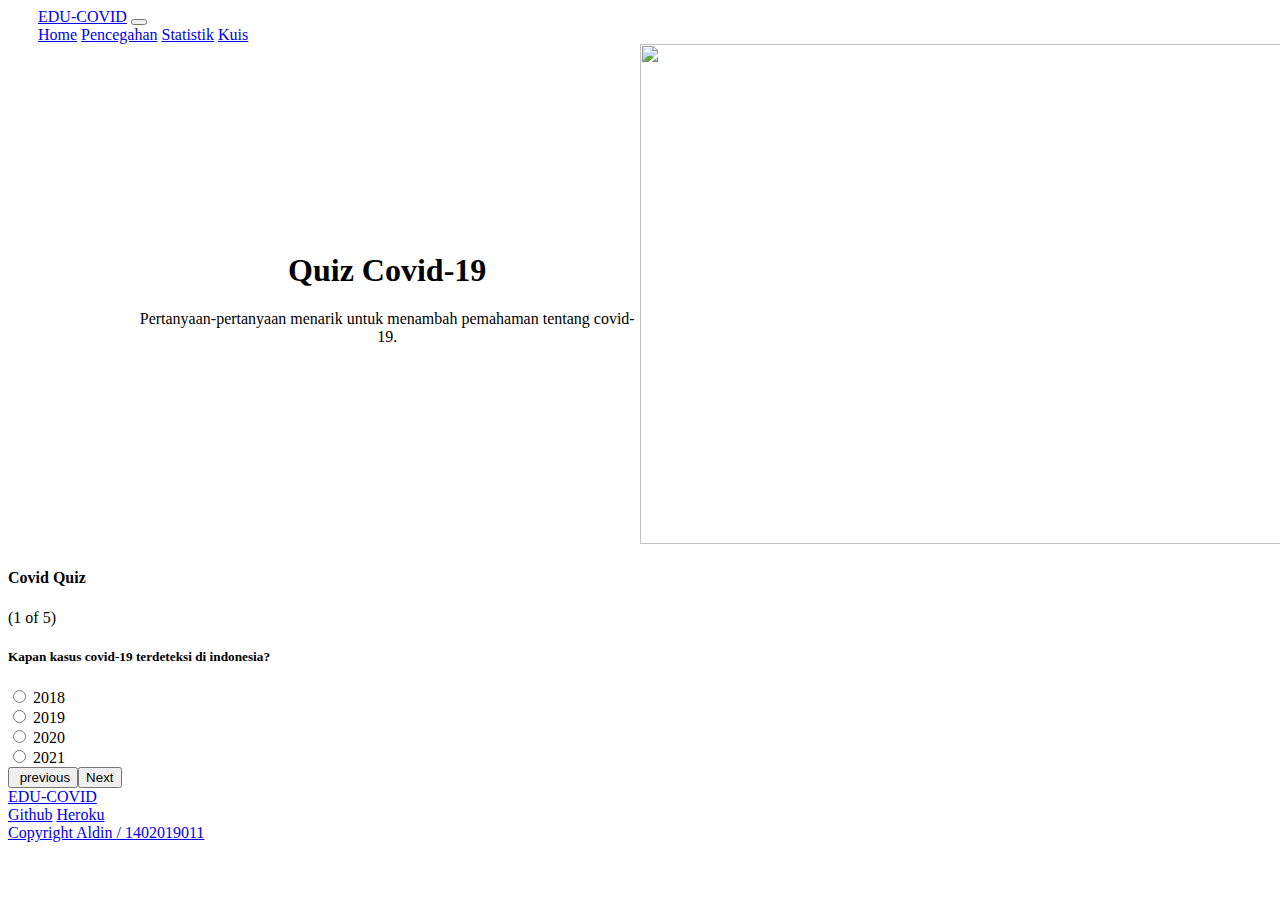
==== kuis.html @ f208ec77 "Add files via upload" ====
<!doctype html>
<html lang="en">

<head>
    <meta charset="utf-8">
    <meta name="viewport" content="width=device-width, initial-scale=1">
    <link href="https://cdn.jsdelivr.net/npm/bootstrap@5.0.0-beta3/dist/css/bootstrap.min.css" rel="stylesheet"
        integrity="sha384-eOJMYsd53ii+scO/bJGFsiCZc+5NDVN2yr8+0RDqr0Ql0h+rP48ckxlpbzKgwra6" crossorigin="anonymous">
    <link rel="stylesheet" href="style.css">
    <title>EDU-COVID / Aldin-1402019011</title>
</head>

<body class="d-flex flex-column min-vh-100">

    <header>
        <nav class="navbar navbar-expand-lg navbar-light">
            <div class="container-fluid">
                <a class="navbar-brand" href="#">EDU-COVID</a>
                <button class="navbar-toggler" type="button" data-bs-toggle="collapse"
                    data-bs-target="#navbarNavAltMarkup" aria-controls="navbarNavAltMarkup" aria-expanded="false"
                    aria-label="Toggle navigation">
                    <span class="navbar-toggler-icon"></span>
                </button>
                <div class="collapse navbar-collapse" id="navbarNavAltMarkup">
                    <div class="navbar-nav ms-auto">
                        <a class="nav-link" href="index.html">Home</a>
                        <a class="nav-link" href="pencegahan.html">Pencegahan</a>
                        <a class="nav-link " href="statistik.html">Statistik</a>
                        <a class="nav-link active" aria-current="page" href="#">Kuis</a>
                    </div>
                </div>
            </div>
        </nav>
    </header>


    <content>
        <div class="header-parent">
            <div class="header-child">
                <h1>Quiz Covid-19</h1>
                <p>Pertanyaan-pertanyaan menarik untuk menambah pemahaman tentang covid-19.</p>
            </div>
            <div class="header-child">
                <img src="image/header.jpg" alt="">
            </div>
        </div>

        <div class="container mt-5">
            <div class="d-flex justify-content-center row">
                <div class="col-md-10 col-lg-10">
                    <div class="border">
                        <div class="question bg-white p-3 border-bottom">
                            <div class="d-flex flex-row justify-content-between align-items-center mcq">
                                <h4>Covid Quiz</h4><span>(1 of 5)</span>
                            </div>
                        </div>
                        <div class="question bg-white p-3 border-bottom">
                            <div class="d-flex flex-row align-items-center question-title">
                                <h5 class="mt-1 ml-2">Kapan kasus covid-19 terdeteksi di indonesia?</h5>
                            </div>
                            <div class="ans ml-2">
                                <label class="radio" id="question1"> <input type="radio" name="2018" value="2018">
                                    <span>2018</span>
                                </label>
                            </div>
                            <div class="ans ml-2">
                                <label class="radio" id="question2"> <input type="radio" name="2019" value="2019">
                                    <span>2019</span>
                                </label>
                            </div>
                            <div class="ans ml-2">
                                <label class="radio" id="question3"> <input type="radio" name="2020" value="2020">
                                    <span>2020</span>
                                </label>
                            </div>
                            <div class="ans ml-2">
                                <label class="radio" id="question4"> <input type="radio" name="2021" value="2021">
                                    <span>2021</span>
                                </label>
                            </div>
                        </div>
                        <div class="d-flex flex-row justify-content-between align-items-center p-3 bg-white"><button
                                class="btn btn-primary d-flex align-items-center btn-danger" type="button"><i
                                    class="fa fa-angle-left mt-1 mr-1"></i>&nbsp;previous</button><button
                                class="btn btn-primary border-success align-items-center btn-success"
                                type="button">Next<i class="fa fa-angle-right ml-2"></i></button></div>
                    </div>
                </div>
            </div>
        </div>

    </content>


    <footer class="mt-auto">
        <nav class="navbar navbar-expand-lg navbar-light">
            <div class="container-fluid">
                <a class="navbar-brand" href="#">EDU-COVID</a>

                <div class="navbar-nav m-auto">
                    <a class="nav-link" aria-current="page" href="#">Github</a>
                    <a class="nav-link" href="#">Heroku</a>
                </div>

                <div class="navbar-nav ms-auto">
                    <a class="nav-link" aria-current="page" href="#">Copyright Aldin / 1402019011</a>
                </div>
            </div>
        </nav>
    </footer>




    <script src="https://cdn.jsdelivr.net/npm/bootstrap@5.0.0-beta3/dist/js/bootstrap.bundle.min.js"
        integrity="sha384-JEW9xMcG8R+pH31jmWH6WWP0WintQrMb4s7ZOdauHnUtxwoG2vI5DkLtS3qm9Ekf"
        crossorigin="anonymous"></script>

</body>

</html>
---- style.css ----
body {
    box-sizing: border-box;
}

header {
    padding: 0 30px;
}

.header-parent {
    display: flex;
    justify-content: center;
    align-items: center;
    width: 100%;
    text-align: center;
}

.header-child {
    width: 40%;
}

.header-child img {
    width: 650px;
    height: 500px;
}

.card-group {
    margin: 20px 0;
}

.title-content {
    text-align: center;
}
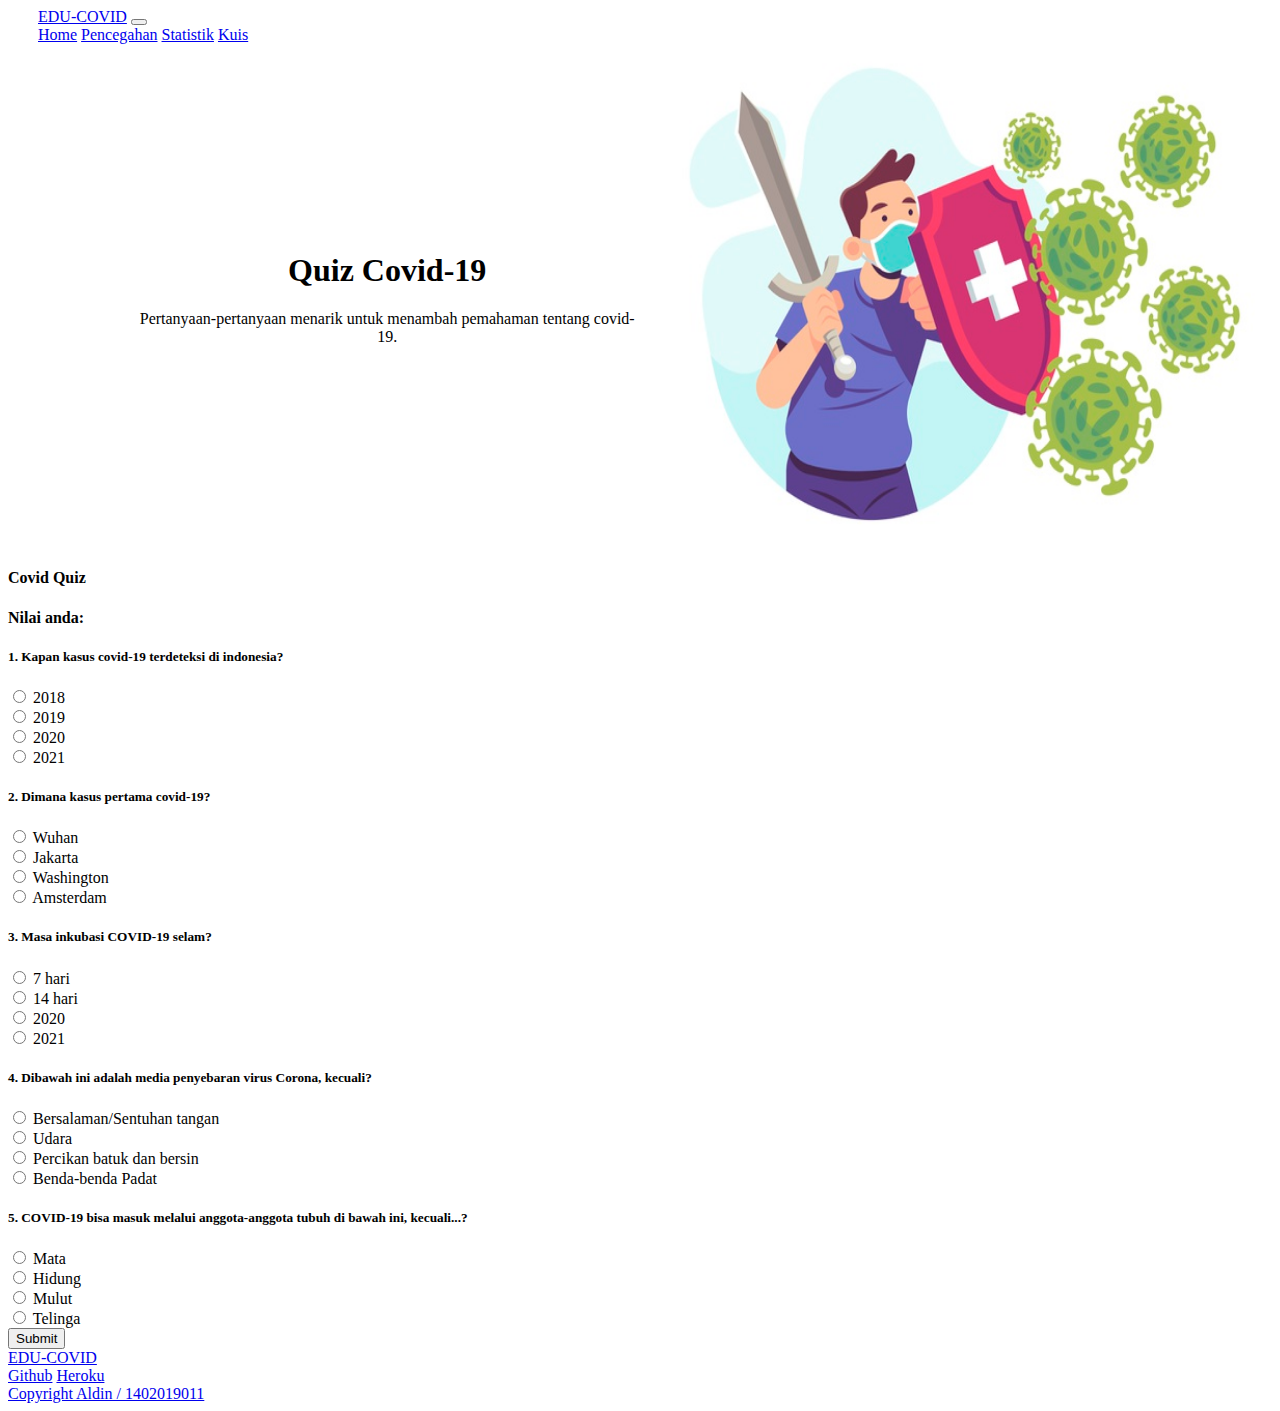
==== commit d5d66235: "Update kuis.html" ====
--- a/kuis.html
+++ b/kuis.html
@@ -8,6 +8,7 @@
         integrity="sha384-eOJMYsd53ii+scO/bJGFsiCZc+5NDVN2yr8+0RDqr0Ql0h+rP48ckxlpbzKgwra6" crossorigin="anonymous">
     <link rel="stylesheet" href="style.css">
     <title>EDU-COVID / Aldin-1402019011</title>
+
 </head>
 
 <body class="d-flex flex-column min-vh-100">
@@ -51,39 +52,174 @@
                     <div class="border">
                         <div class="question bg-white p-3 border-bottom">
                             <div class="d-flex flex-row justify-content-between align-items-center mcq">
-                                <h4>Covid Quiz</h4><span>(1 of 5)</span>
+                                <h4>Covid Quiz</h4>
+                                <h4 id="shownilai">Nilai anda: <span id="nilainya"></span></h4>
                             </div>
                         </div>
                         <div class="question bg-white p-3 border-bottom">
-                            <div class="d-flex flex-row align-items-center question-title">
-                                <h5 class="mt-1 ml-2">Kapan kasus covid-19 terdeteksi di indonesia?</h5>
-                            </div>
-                            <div class="ans ml-2">
-                                <label class="radio" id="question1"> <input type="radio" name="2018" value="2018">
-                                    <span>2018</span>
-                                </label>
-                            </div>
-                            <div class="ans ml-2">
-                                <label class="radio" id="question2"> <input type="radio" name="2019" value="2019">
-                                    <span>2019</span>
-                                </label>
-                            </div>
-                            <div class="ans ml-2">
-                                <label class="radio" id="question3"> <input type="radio" name="2020" value="2020">
-                                    <span>2020</span>
-                                </label>
-                            </div>
-                            <div class="ans ml-2">
-                                <label class="radio" id="question4"> <input type="radio" name="2021" value="2021">
-                                    <span>2021</span>
-                                </label>
+                            <div class="listpertanyaan" id="pertanyaan1">
+                                <div class="d-flex flex-row align-items-center question-title">
+                                    <h5 class="mt-1 ml-2">1. Kapan kasus covid-19 terdeteksi di indonesia?</h5>
+                                </div>
+                                <div class="ans ml-2">
+                                    <label class="radio">
+                                        <input id="q1-1" type="radio" name="pertanyaan1" value="2018">
+                                        <span>2018</span>
+                                    </label>
+                                </div>
+                                <div class="ans ml-2">
+                                    <label class="radio">
+                                        <input id="q1-2" type="radio" name="pertanyaan1" value="2019">
+                                        <span>2019</span>
+                                    </label>
+                                </div>
+                                <div class="ans ml-2">
+                                    <label class="radio">
+                                        <input id="q1-3" type="radio" name="pertanyaan1" value="2020">
+                                        <span>2020</span>
+                                    </label>
+                                </div>
+                                <div class="ans ml-2">
+                                    <label class="radio">
+                                        <input id="q1-4" type="radio" name="pertanyaan1" value="2021">
+                                        <span>2021</span>
+                                    </label>
+                                </div>
+
+                            </div>
+
+                            <div class="listpertanyaan" id="pertanyaan2">
+                                <div class="d-flex flex-row align-items-center question-title">
+                                    <h5 class="mt-1 ml-2">2. Dimana kasus pertama covid-19?</h5>
+                                </div>
+                                <div class="ans ml-2">
+                                    <label class="radio">
+                                        <input id="q2-1" type="radio" name="pertanyaan2" value="Wuhan">
+                                        <span>Wuhan</span>
+                                    </label>
+                                </div>
+                                <div class="ans ml-2">
+                                    <label class="radio">
+                                        <input id="q2-2" type="radio" name="pertanyaan2" value="Jakarta">
+                                        <span>Jakarta</span>
+                                    </label>
+                                </div>
+                                <div class="ans ml-2">
+                                    <label class="radio">
+                                        <input id="q2-3" type="radio" name="pertanyaan2" value="Washington">
+                                        <span>Washington</span>
+                                    </label>
+                                </div>
+                                <div class="ans ml-2">
+                                    <label class="radio">
+                                        <input id="q2-4" type="radio" name="pertanyaan2" value="Amsterdam">
+                                        <span>Amsterdam</span>
+                                    </label>
+                                </div>
+
+                            </div>
+
+                            <div class="listpertanyaan" id="pertanyaan3">
+                                <div class="d-flex flex-row align-items-center question-title">
+                                    <h5 class="mt-1 ml-2">3. Masa inkubasi COVID-19 selam?</h5>
+                                </div>
+                                <div class="ans ml-2">
+                                    <label class="radio">
+                                        <input id="q3-1" type="radio" name="pertanyaan3" value="7 hari">
+                                        <span>7 hari</span>
+                                    </label>
+                                </div>
+                                <div class="ans ml-2">
+                                    <label class="radio">
+                                        <input id="q3-2" type="radio" name="pertanyaan3" value="14 hari">
+                                        <span>14 hari</span>
+                                    </label>
+                                </div>
+                                <div class="ans ml-2">
+                                    <label class="radio">
+                                        <input id="q3-3" type="radio" name="pertanyaan3" value="2020">
+                                        <span>2020</span>
+                                    </label>
+                                </div>
+                                <div class="ans ml-2">
+                                    <label class="radio">
+                                        <input id="q3-4" type="radio" name="pertanyaan3" value="2021">
+                                        <span>2021</span>
+                                    </label>
+                                </div>
+
+                            </div>
+
+                            <div class="listpertanyaan" id="pertanyaan4">
+                                <div class="d-flex flex-row align-items-center question-title">
+                                    <h5 class="mt-1 ml-2">4. Dibawah ini adalah media penyebaran virus Corona, kecuali?
+                                    </h5>
+                                </div>
+                                <div class="ans ml-2">
+                                    <label class="radio">
+                                        <input id="q4-1" type="radio" name="pertanyaan4"
+                                            value="Bersalaman/Sentuhan tangan">
+                                        <span>Bersalaman/Sentuhan tangan</span>
+                                    </label>
+                                </div>
+                                <div class="ans ml-2">
+                                    <label class="radio">
+                                        <input id="q4-2" type="radio" name="pertanyaan4" value="Udara">
+                                        <span>Udara</span>
+                                    </label>
+                                </div>
+                                <div class="ans ml-2">
+                                    <label class="radio">
+                                        <input id="q4-3" type="radio" name="pertanyaan4"
+                                            value="Percikan batuk dan bersin">
+                                        <span>Percikan batuk dan bersin</span>
+                                    </label>
+                                </div>
+                                <div class="ans ml-2">
+                                    <label class="radio">
+                                        <input id="q4-4" type="radio" name="pertanyaan4" value="Benda-benda Padat">
+                                        <span>Benda-benda Padat</span>
+                                    </label>
+                                </div>
+
+                            </div>
+
+                            <div class="listpertanyaan" id="pertanyaan5">
+                                <div class="d-flex flex-row align-items-center question-title">
+                                    <h5 class="mt-1 ml-2">5. COVID-19 bisa masuk melalui anggota-anggota tubuh di bawah
+                                        ini, kecuali...?</h5>
+                                </div>
+                                <div class="ans ml-2">
+                                    <label class="radio">
+                                        <input id="q5-1" type="radio" name="pertanyaan5" value="Mata">
+                                        <span>Mata</span>
+                                    </label>
+                                </div>
+                                <div class="ans ml-2">
+                                    <label class="radio">
+                                        <input id="q5-2" type="radio" name="pertanyaan5" value="Hidung">
+                                        <span>Hidung</span>
+                                    </label>
+                                </div>
+                                <div class="ans ml-2">
+                                    <label class="radio">
+                                        <input id="q5-3" type="radio" name="pertanyaan5" value="Mulut">
+                                        <span>Mulut</span>
+                                    </label>
+                                </div>
+                                <div class="ans ml-2">
+                                    <label class="radio">
+                                        <input id="q5-4" type="radio" name="pertanyaan5" value="Telinga">
+                                        <span>Telinga</span>
+                                    </label>
+                                </div>
+
                             </div>
                         </div>
-                        <div class="d-flex flex-row justify-content-between align-items-center p-3 bg-white"><button
-                                class="btn btn-primary d-flex align-items-center btn-danger" type="button"><i
-                                    class="fa fa-angle-left mt-1 mr-1"></i>&nbsp;previous</button><button
-                                class="btn btn-primary border-success align-items-center btn-success"
-                                type="button">Next<i class="fa fa-angle-right ml-2"></i></button></div>
+                        <div class="d-flex flex-row justify-content-between align-items-center p-3 bg-white">
+                            <button class="btn btn-primary border-success align-items-center btn-success" type="button"
+                                onclick="quiz()">Submit<i class="fa fa-angle-right ml-2"></i></button>
+                        </div>
                     </div>
                 </div>
             </div>
@@ -115,7 +251,8 @@
     <script src="https://cdn.jsdelivr.net/npm/bootstrap@5.0.0-beta3/dist/js/bootstrap.bundle.min.js"
         integrity="sha384-JEW9xMcG8R+pH31jmWH6WWP0WintQrMb4s7ZOdauHnUtxwoG2vI5DkLtS3qm9Ekf"
         crossorigin="anonymous"></script>
+    <script src="script.js"></script>
 
 </body>
 
-</html>+</html>
